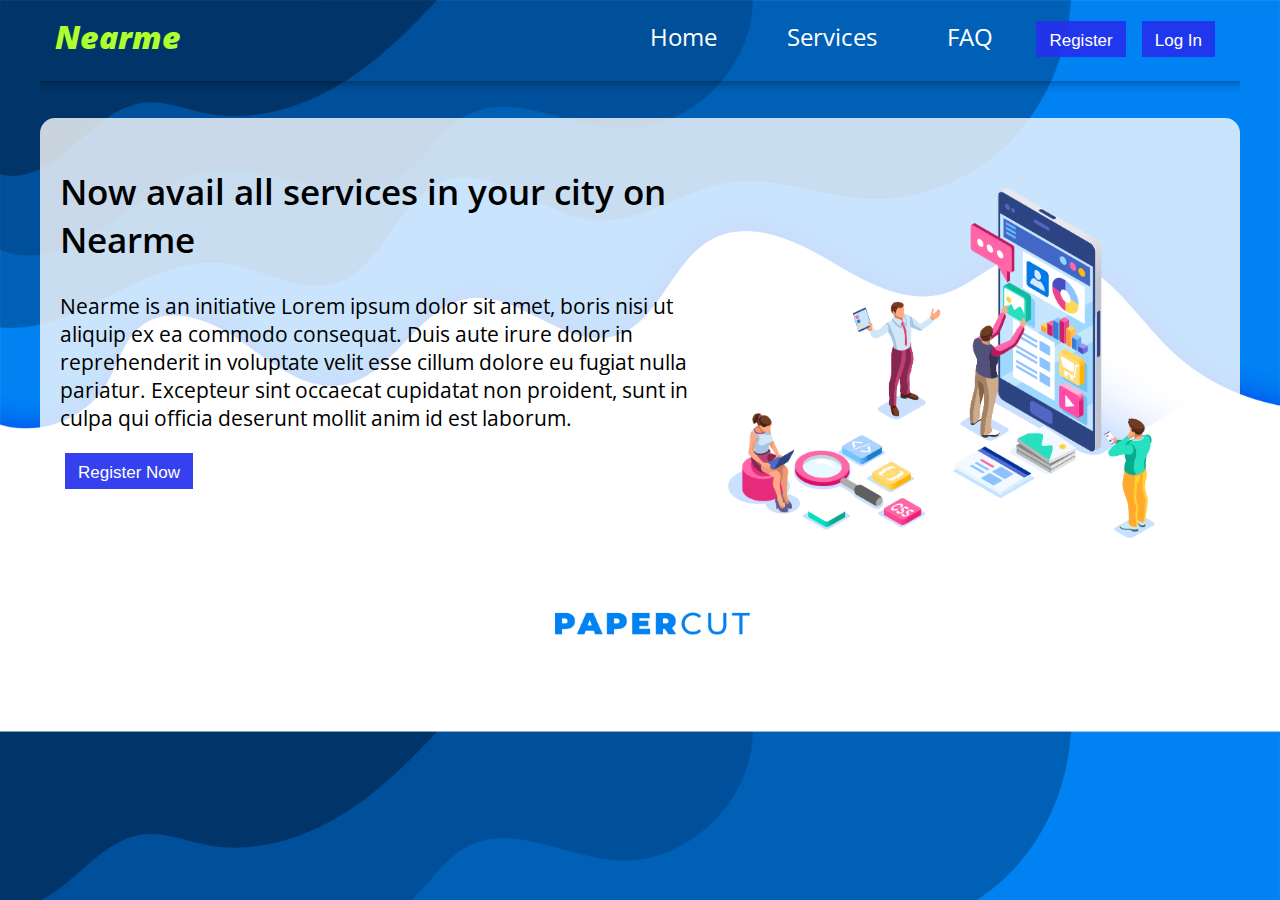
==== index.html @ 628ab8ae "initial commit" ====
<!DOCTYPE html>
<html lang="en" dir="ltr">
  
  <head>
    <meta charset="utf-8">
    <title>Nearme</title>
    <link rel="stylesheet" href="css/style.css">
    <link rel="preconnect" href="https://fonts.gstatic.com">
<link href="https://fonts.googleapis.com/css2?family=Open+Sans&display=swap" rel="stylesheet">
  </head>
 
  <body style="background-image: url(bg.jpg); ">
    
    <nav class="navbar">

        <span class="brandname">Nearme</span>

      <div class="nav-item">
        <a class="nav-list" href="index.html">Home</a>
        <a class="nav-list" href="#">Services</a>
        <a class="nav-list" href="#">FAQ</a>
        <a href="Register.html" class="button-navbar">Register</a>
        <a href="login.html" class="button-navbar">Log In</a>
      </div>

    </nav>
    <hr>
    <div class="main">
    <div class="container-top-content">
      <h2 class="heading-top">Now avail all services in your city on Nearme</h2>
      <p class="top-para">Nearme is an initiative Lorem ipsum dolor sit amet, boris nisi ut aliquip ex ea commodo consequat. Duis aute irure dolor in reprehenderit in voluptate velit esse cillum dolore eu fugiat nulla pariatur. Excepteur sint occaecat cupidatat non proident, sunt in culpa qui officia deserunt mollit anim id est laborum.
      </p>
      <a href="#" class="button-navbar">Register Now</a>

    </div>
<img class="image-top" src="image2.png" alt="img">
</div>

    
  </body>

</html>
---- css/style.css ----
body{
  
  margin: 0 40px 0 40px;
  font-family: 'Open Sans', sans-serif;
  background-size: cover;
  

  
    
}
a{
  color: #FFFFFF;
}
a:hover{
  color: black;
}
.main{
  background-color: rgba(255, 255, 255, 0.788);
  padding-bottom: 150px;
  border-radius: 15px;
  margin-top: 25px;
  padding: 20px;
  
}


.navbar{

    padding: 15px;
}
.brandname{
  color:greenyellow;
  font-size: 2rem;
  font-style: italic;
  font-weight: 800;
}
.nav-item{
  display: inline-block;
  font-size: 1.5rem;
  text-decoration-color: black;
  float: right;
  padding:5px;

}


.nav-list{
  text-decoration: none;
  padding: 0 32px;
}

.button-navbar {
   -webkit-border-radius: 0;
   -moz-border-radius: 20px;
   border-radius: 0;
   height: 10px;
   line-height: 13px;
   color: #FFFFFF;
   font-family: Helvetica;
   width: auto;
   font-size: 17px;
   font-weight: 100;
   padding: 13px;
   background-color: rgba(36, 49, 237, 0.92);
   text-decoration: none;
   display: inline-block;
   cursor: pointer;
   text-align: center;
   margin : 0 5px;
}

.button-navbar:hover {

   background : #1E62D0;
   border: solid #337FED 0;
   -webkit-border-radius: 0;
   -moz-border-radius: 20px;
   border-radius: 0;
   text-decoration: none;
}

.container-top-content{

  display: inline-block;
  width: 55%;
  
}

.image-top{
  float: right;
  height: 350px;
  margin-top: 50px;
}
.top-para{
  text-decoration: none;
  font-size: 1.3rem;
}
.heading-top{
  font-size: 2.2rem;
  font-weight: 600;
  text-decoration: none;
}
hr{
  height: 12px;
  border: 0;
  box-shadow: inset 0 12px 12px -12px rgba(0, 0, 0, 0.5);
}
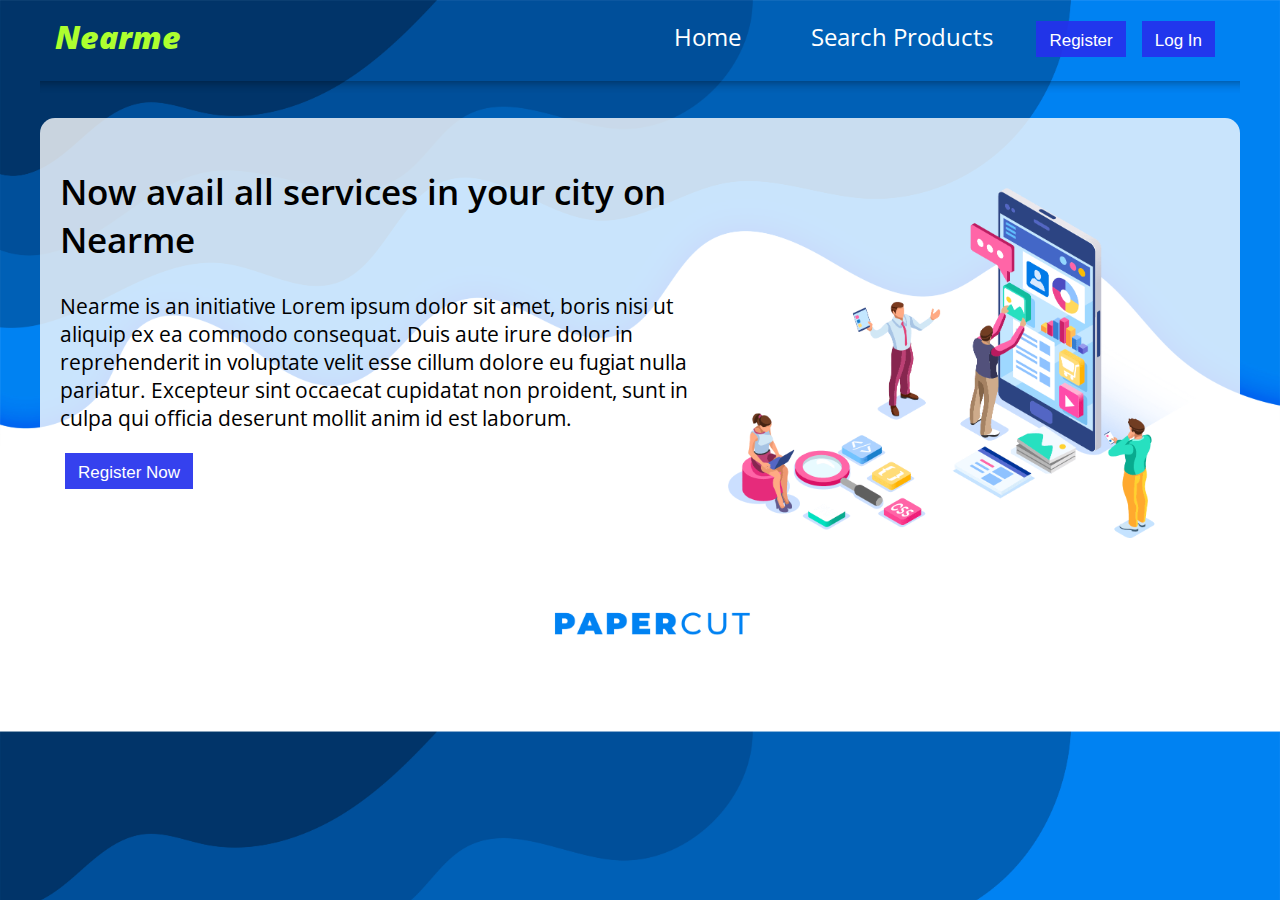
==== commit 92910545: "-->removed old register and login   -->added searchPage,profile,complaints pages" ====
--- a/index.html
+++ b/index.html
@@ -17,10 +17,9 @@
 
       <div class="nav-item">
         <a class="nav-list" href="index.html">Home</a>
-        <a class="nav-list" href="#">Services</a>
-        <a class="nav-list" href="#">FAQ</a>
-        <a href="Register.html" class="button-navbar">Register</a>
-        <a href="login.html" class="button-navbar">Log In</a>
+        <a class="nav-list" href="searchPage.html">Search Products</a>        
+        <a href="" class="button-navbar">Register</a>
+        <a href="" class="button-navbar">Log In</a>
       </div>
 
     </nav>
